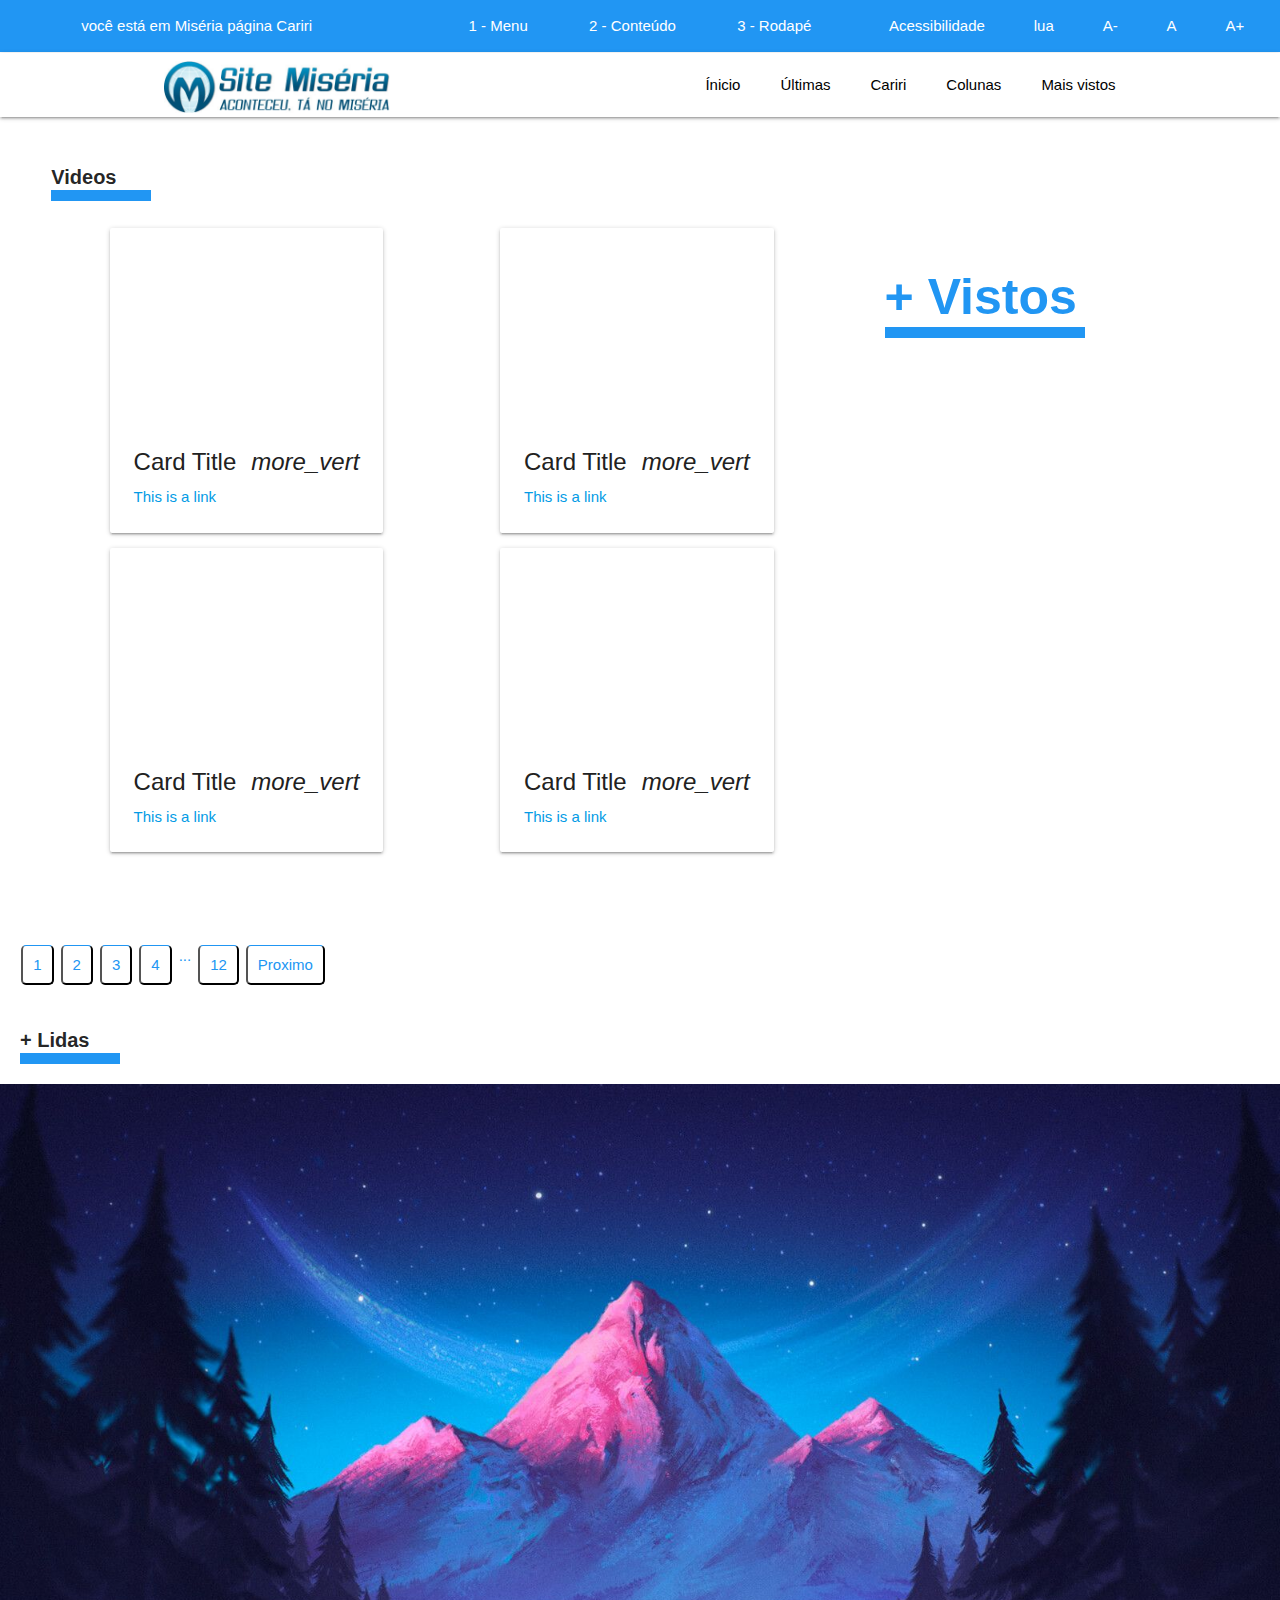
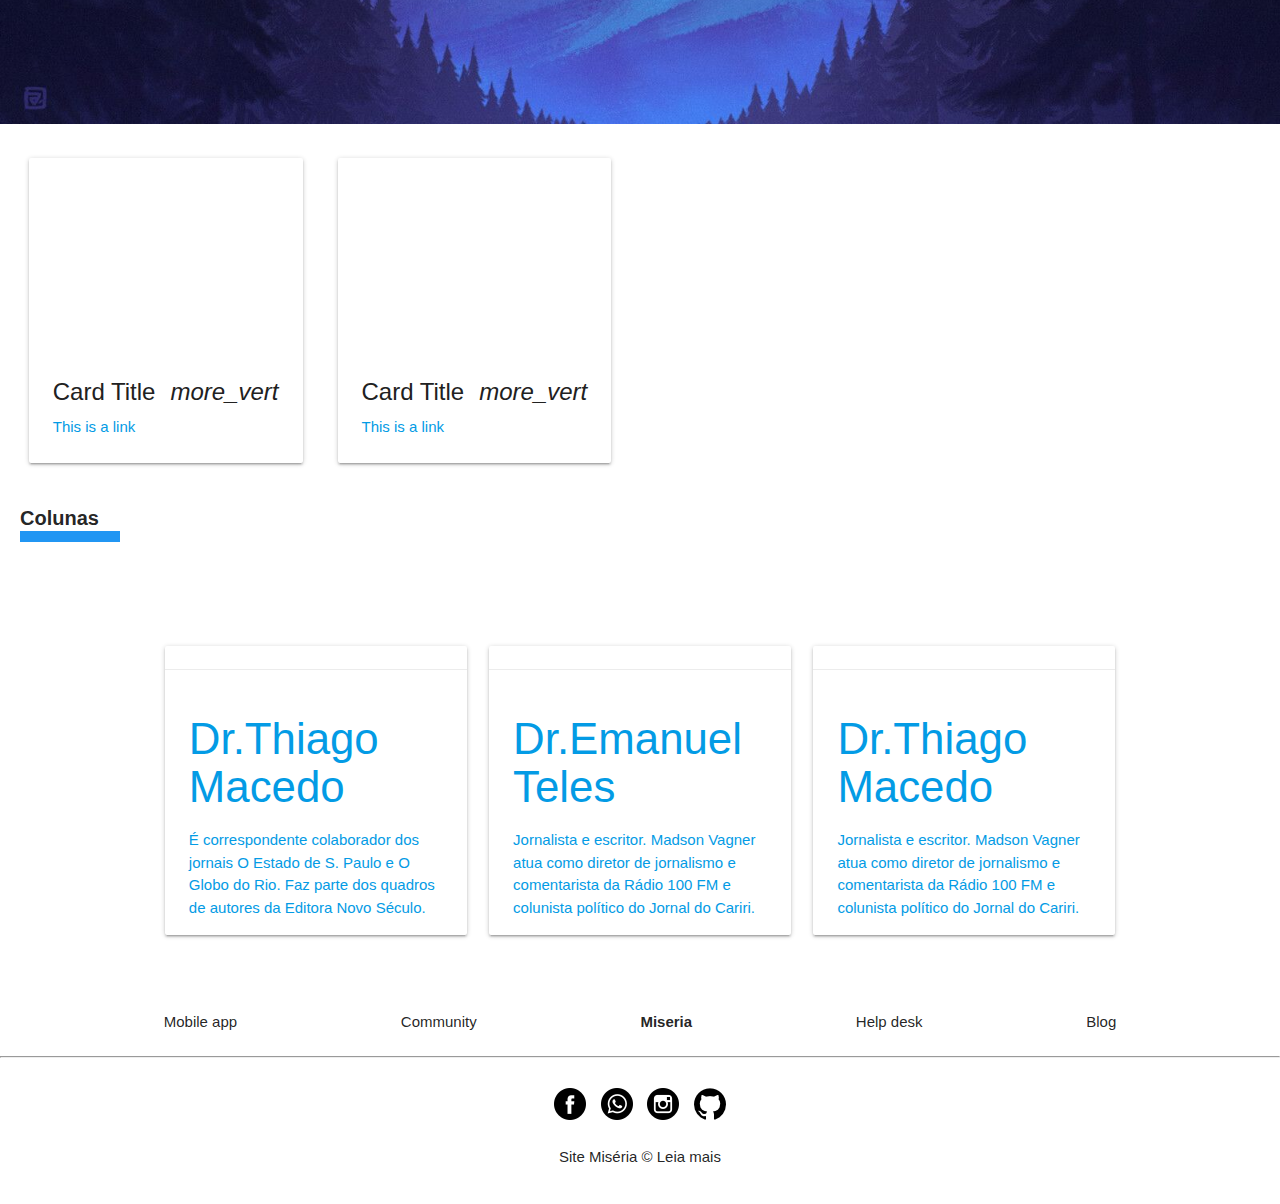
==== maisVistos.html @ 6ed1ce92 "paginas colunista e mais vistas finalizadas" ====
<!DOCTYPE html>
<html lang="pt-br">

<head>
  <meta charset="UTF-8">
  <meta http-equiv="X-UA-Compatible" content="IE=edge">
  <meta name="viewport" content="width=device-width, initial-scale=1.0">
  <!--importação de js e css do materialize-->
  <link rel="stylesheet" href="css/materialize.css">
  <script type="text/javascript" src="js/materialize.js"></script>
  <link rel="stylesheet" href="css/custom.css">
  <script type="text/javascript" src="js/java.js"></script>
  <title>Mais Vistos</title>
</head>

<body>
  <header>

    <div class="top-panel">
      <div class="row">
        <div class="col l4">
          <p>você está em Miséria página Cariri</p>
        </div>
        <div class="col l4">
          <div class="triops">
            <p>1 - Menu</p>
            <p>2 - Conteúdo</p>
            <p>3 - Rodapé</p>

          </div>


        </div>
        <div class="col l4">
          <div class="triops">
            <p>Acessibilidade</p>
            <p>lua</p>
            <p>A-</p>
            <p>A</p>
            <p>A+</p>

          </div>
        </div>

      </div>
    </div>
    <div class="header-conteiner">

      <nav>
        <div class="row">
          <div class="col l3 m4 s4">
            <a href="index.html"><img src="img/logo_sitemiseria.jpg" class="responsive-img" alt=""></a>
          </div>
          <div class="col l9 s3 " id='div-menu-coluna'>
              <ol class="nav-lista">
                <li><a href="index.html">Ínicio</a></li>
                <li><a href="">Últimas</a></li>
                <li><a href="">Cariri</a></li>
                <li><a href="#colunas">Colunas</a></li>
                <li><a href="maisVistos.html">Mais vistos</a></li>
                
              </ol>

          </div>
          <div class="col l1 m3 s3">
            <div class="menu">
              <input type="checkbox" id="check" onclick="menulateral()">
              <label class="lbl-menu" for="check">
                <img src="img/menu.png" alt="">
  
              </label>
            </div>
        </div>
        
        </div>



      </nav>
    </div>


  </header>
  <div class="conteudo">
    <div class="row">
      <div class="col s12 ">
        <div class="rotulo">
          <h3>Videos</h3>
          <div></div>
        </div>
        <div class="video-painel">
          <div class="row">
            <div class="col l8 s12">
              <div class="quatro">
                <div>
                  <div class="card">
                    <div class="card-image waves-effect waves-block waves-light">
                      <div class="video-container">
                        <iframe width="853" height="480" src="https://www.youtube.com/embed/PfwIpoVMvNs" title="YouTube video player" frameborder="0" allow="accelerometer; autoplay; clipboard-write; encrypted-media; gyroscope; picture-in-picture" allowfullscreen></iframe>
                        
                      </div>
                    </div>
                    <div class="card-content">
                      <span class="card-title activator grey-text text-darken-4">Card Title<i class="material-icons right">more_vert</i></span>
                      <p><a href="#">This is a link</a></p>
                    </div>
                    <div class="card-reveal">
                      <span class="card-title grey-text text-darken-4">Card Title<i class="material-icons right">close</i></span>
                      <p>Here is some more information about this product that is only revealed once clicked on.</p>
                    </div>
                  </div>
                  <div class="card">
                    <div class="card-image waves-effect waves-block waves-light">
                      <div class="video-container">
                        <iframe width="853" height="480" src="https://www.youtube.com/embed/PfwIpoVMvNs" title="YouTube video player" frameborder="0" allow="accelerometer; autoplay; clipboard-write; encrypted-media; gyroscope; picture-in-picture" allowfullscreen></iframe>
                        
                      </div>
                    </div>
                    <div class="card-content">
                      <span class="card-title activator grey-text text-darken-4">Card Title<i class="material-icons right">more_vert</i></span>
                      <p><a href="#">This is a link</a></p>
                    </div>
                    <div class="card-reveal">
                      <span class="card-title grey-text text-darken-4">Card Title<i class="material-icons right">close</i></span>
                      <p>Here is some more information about this product that is only revealed once clicked on.</p>
                    </div>
                  </div>
                            
                            
                </div>
                <div>
                  <div class="card">
                    <div class="card-image waves-effect waves-block waves-light">
                      <div class="video-container">
                        <iframe width="853" height="480" src="https://www.youtube.com/embed/PfwIpoVMvNs" title="YouTube video player" frameborder="0" allow="accelerometer; autoplay; clipboard-write; encrypted-media; gyroscope; picture-in-picture" allowfullscreen></iframe>
                        
                      </div>
                    </div>
                    <div class="card-content">
                      <span class="card-title activator grey-text text-darken-4">Card Title<i class="material-icons right">more_vert</i></span>
                      <p><a href="#">This is a link</a></p>
                    </div>
                    <div class="card-reveal">
                      <span class="card-title grey-text text-darken-4">Card Title<i class="material-icons right">close</i></span>
                      <p>Here is some more information about this product that is only revealed once clicked on.</p>
                    </div>
                  </div>
                  <div class="card">
                    <div class="card-image waves-effect waves-block waves-light">
                      <div class="video-container">
                        <iframe width="853" height="480" src="https://www.youtube.com/embed/PfwIpoVMvNs" title="YouTube video player" frameborder="0" allow="accelerometer; autoplay; clipboard-write; encrypted-media; gyroscope; picture-in-picture" allowfullscreen></iframe>
                        
                      </div>
                    </div>
                    <div class="card-content">
                      <span class="card-title activator grey-text text-darken-4">Card Title<i class="material-icons right">more_vert</i></span>
                      <p><a href="#">This is a link</a></p>
                    </div>
                    <div class="card-reveal">
                      <span class="card-title grey-text text-darken-4">Card Title<i class="material-icons right">close</i></span>
                      <p>Here is some more information about this product that is only revealed once clicked on.</p>
                    </div>
                  </div>
                                            
  
                </div>
              </div>
              

            </div>
            <div class="col l4 s12">
              <div class="dois">
                <div class="rotulo-maior">
                  <h3>+ Vistos</h3>
                  <div></div>
                </div>
                <div class="video-container">
                  <iframe width="853" height="480" src="https://www.youtube.com/embed/PfwIpoVMvNs" title="YouTube video player" frameborder="0" allow="accelerometer; autoplay; clipboard-write; encrypted-media; gyroscope; picture-in-picture" allowfullscreen></iframe>
                  
                </div>
                <div class="video-container">
                  <iframe width="853" height="480" src="https://www.youtube.com/embed/PfwIpoVMvNs" title="YouTube video player" frameborder="0" allow="accelerometer; autoplay; clipboard-write; encrypted-media; gyroscope; picture-in-picture" allowfullscreen></iframe>
                  
                </div>
               
                
              </div>
            </div>

          </div>
        </div>
      </div>

      </div>
    </div>
    <div class="row">
      <div class="col l3">
        <ul class="navegacao">
          <li><button>1</button></li>
          <li><button>2</button></li>
          <li><button>3</button></li>
          <li><button>4</button></li>
          <li>...</li>
          <li><button>12</button></li>
          <li><button>Proximo</button></li>

        </ul>

      </div>

    </div>
    <div class="rotulo">
      <h3>+ Lidas</h3>
      <div></div>
    </div>
    <div class="row ">
      <div wwclass="col l6 s12">
        <div class="video-img-baner">
          <div>
            <img class="responsive-img" src="img/baner.jpg" alt="">
          </div>

        </div>
        
      </div>
      </div>
      <div class="row ">
        <div class="col l6 s12">
          <div class="img-card-baner">
            <div class="card">
              <div class="card-image waves-effect waves-block waves-light">
                <div class="video-container">
                  <iframe width="853" height="480" src="https://www.youtube.com/embed/PfwIpoVMvNs" title="YouTube video player" frameborder="0" allow="accelerometer; autoplay; clipboard-write; encrypted-media; gyroscope; picture-in-picture" allowfullscreen></iframe>
                  
                </div>
              </div>
              <div class="card-content">
                <span class="card-title activator grey-text text-darken-4">Card Title<i class="material-icons right">more_vert</i></span>
                <p><a href="#">This is a link</a></p>
              </div>
              <div class="card-reveal">
                <span class="card-title grey-text text-darken-4">Card Title<i class="material-icons right">close</i></span>
                <p>Here is some more information about this product that is only revealed once clicked on.</p>
              </div>
            </div>
            <div class="card">
              <div class="card-image waves-effect waves-block waves-light">
                <div class="video-container">
                  <iframe width="853" height="480" src="https://www.youtube.com/embed/PfwIpoVMvNs" title="YouTube video player" frameborder="0" allow="accelerometer; autoplay; clipboard-write; encrypted-media; gyroscope; picture-in-picture" allowfullscreen></iframe>
                  
                </div>
              </div>
              <div class="card-content">
                <span class="card-title activator grey-text text-darken-4">Card Title<i class="material-icons right">more_vert</i></span>
                <p><a href="#">This is a link</a></p>
              </div>
              <div class="card-reveal">
                <span class="card-title grey-text text-darken-4">Card Title<i class="material-icons right">close</i></span>
                <p>Here is some more information about this product that is only revealed once clicked on.</p>
              </div>
            </div>

          </div>
        </div>
        </div>



      <div class="rotulo">
        <h3>Colunas</h3>
        <div></div>
      </div>
      <!--item-wrep-->
      <div id="colunas" class="carrosel">
        <div class='row'>
          <div class="col l4 m6">
            <div class="card sticky-action">
              <a href="Coluna.html">
                <img class="card-img"
                  src="https://www.miseria.com.br/wp-content/themes/miseria/assets/img/collumns/dr-thiago.jpg" alt="">

                <div class="card-action">
                  <h3>Dr.Thiago Macedo
                  </h3>
                  É correspondente colaborador dos jornais O Estado de S. Paulo e O Globo do Rio. Faz parte dos quadros de autores da Editora Novo Século.
              
                </div>

                <div class="card-reveal">...</div>

              </a>

            </div>
          </div>
          <div class="col l4 m6">
            <div class="card sticky-action">
              <a href="Coluna.html">
                <img class="card-img"
                  src="https://www.miseria.com.br/wp-content/themes/miseria/assets/img/collumns/madson.jpeg" alt="">

                <div class="card-action">
                  <h3>Dr.Emanuel Teles</h3>
                  Jornalista e escritor. Madson Vagner atua como diretor de jornalismo e comentarista da Rádio 100 FM e colunista político do Jornal do Cariri.
              
                </div>

                <div class="card-reveal">...</div>

              </a>

            </div>
          </div>
          <div class="col l4">
            <div class="ultimo-card">
         
                <div class="card sticky-action">
                  <a href="Coluna.html">
                    <img class="card-img"
                      src="https://www.miseria.com.br/wp-content/themes/miseria/assets/img/collumns/dr-thiago.jpg" alt="">
    
                    <div class="card-action">
                      <h3>Dr.Thiago Macedo</h3>Jornalista e escritor. Madson Vagner atua como diretor de jornalismo e comentarista da Rádio 100 FM e colunista político do Jornal do Cariri.
                    </div>
    
                    <div class="card-reveal">...</div>
    
                  </a>
    
                
              </div>
            </div>
            
          </div>

        </div>
      
     
    </div>
  </div>

  <footer>
    <div class="row">
      <div class="footer-conteiner">
        <div class="footer-barra">
          <p clas="footer-op">Mobile app
          </p>
          <p clas="footer-op">Community</p>

          <p class="footer-logo">
            Miseria
          </p>
          <p clas="footer-op">Help desk</p>
          <p clas="footer-op">Blog</p>


        </div>
        <hr>
        <div class="img-social">
          <a href=""> <img src="img/facebook.png" alt=""></a>
          <a href=""> <img src="img/whatsapp.png" alt=""></a>
          <a href=""> <img src="img/instagram.png" alt=""></a>
          <a href=""> <img src="img/github.png" alt=""></a>
        </div>
        <p>Site Miséria ©
          Leia mais</p>
      </div>

    </div>
  </footer>


</body>

</html>
---- css/custom.css ----
body{
    position: relative;
}
.header-contein{
    display:flex;
    height: 60px;
    background-color: #040214;
    box-shadow: rgb(99, 98, 98) 0px 0px 1px ;
    justify-content: space-around;
    color: black;
    align-items: center;
    overflow: hidden;
    font-family: -apple-system, BlinkMacSystemFont, 'Segoe UI', Roboto, Oxygen, Ubuntu, Cantarell, 'Open Sans', 'Helvetica Neue', sans-serif;
    
    
}


nav>div>div>a>img{
    margin-top: 8px;
}
nav>div{
    justify-content:space-around ;
}

.menu{
    display: flex;
    position: absolute;
    right: 3vw;
    top: vh;
    visibility: hidden;
    
}
.lbl-menu{
    background-color: #fff;
    height: 50px;
    
}
.lbl-menu>img{
    background-color: #fff;
    margin: 35% auto auto auto;
}
.top-panel{
    height:52px;
    background-color:#2196F3;
    align-items: center;
    color: #fff;
}
nav{
    background-color: white;
    box-shadow: gray 1px;
    display: flex;
    padding-left: 20px;
   
}
.triops{
    display:flex;
    justify-content:space-around;
}
.busca{
    background-color:#fff;
    border: #2196F3 solid 2px;
    margin-right: 20px;
    border-radius:6px;
}
.col>a{
    color:black;
}
#nav-mobile>li>a{
    color:black
}

.text-fild{
    
}
.conteudo{
    padding: 20px;
    
}
.rotulo{
    margin:20px 20px
}
.rotulo>h3{
    font-size:20px;
    font-weight: bold;
    margin-bottom: 2px;

}
.rotulo>div{
    width:100px;
    height: 11px;
    background-color: #2196F3;
    
}
.rotulo-maior{
    margin:20px 20px
}
.rotulo-maior>h3{
    font-size:50px;
    font-weight: bold;
    margin-bottom: 2px;
    color: #2196F3;

}
.rotulo-maior>div{
    width:200px;
    height: 11px;
    background-color: #2196F3;
    
}
.baner{
    padding:0px 20px
}
.baner>h3{
    padding: 20px;
    font-size:20px;
    font-weight: bold;

    
}
.baner>img{
    width: 100%;
    padding-left: 70px;
}
.anuncio{
    padding:100px 20px 20px 20px;
    text-align:center;
}
.anuncio>h3{
   font-size:20px;
   font-weight:bold;
}
.anuncio>img{
    margin-bottom: 20px;
 }
.col>p{
    padding:0px 0px 0px 70px;
}
.navegacao{
    display:flex;
    margin-right:10px;
    margin-left:10px;
}
.navegacao>li{
    margin-right:7px;
    color:#2196F3;
    
}
.nav-lista{
    display: flex;
    padding: 0px;
    margin: 0px;
    justify-content: flex-end;
    text-decoration: none;
    list-style: none;

}
.nav-lista>li>a{
        padding: 20px;
        text-align: center;
        color: black;
        
    }
    .nav-lista>li>a:hover{
        background-color: rgba(128, 128, 128, 0.356);
        
    }
.navegacao>li>button{
    color:#2196F3;
    background-color:#fff;
    border-radius: 5px;
    border-top:1px solid #2196F3;
    width:auto;
    height: auto;
    padding: 10px;
}
.txt-lis{
    margin:50px 80px 80px 80px;

}
.nav>div{
    background-color: #09477a;
   
}
.card-lista{
    margin-left: 10vw;
    
}
hr{
    color:black;
}
.redes{
    display: flex;
    
    justify-content: space-around;
}
.redes>li{
  
}
#div-menu-coluna>ul{
    align-items: flex-end;
    
}
.redes>li:hover{
   background-color: #09477a;
}
.footer-barra{
    display: flex;
    justify-content: space-evenly;
}
.footer-barra>div{
    display: flex;
    

    
}
.baner>div>p{
    font-size: 20px;
}
.video-painel{
    margin-left:  20px;
}
.img-social{
    display: flex;
    width: 200px;
    margin:  30px auto auto auto;
    justify-content: space-evenly;
    
}
.footer-logo{
    font-family: -apple-system, BlinkMacSystemFont, 'Segoe UI', Roboto, Oxygen, Ubuntu, Cantarell, 'Open Sans', 'Helvetica Neue', sans-serif;
    font-weight: bold;
    font-size: 24;
}
.footer-conteiner{
    text-align: center;
}
.footer-conteiner>p{
    margin-top: 20px;
}
.quatro{
    display: flex;
    justify-content: space-around;
    margin-right: 10px;
}
.dois{
    display: flex;
    flex-direction: column;
    justify-content: space-between;
    width: 100%;
   
}
.video-container{
    margin-top: 40px;
}


.linha{
    width: auto;
}
.footer-barra>div>p{
    text-align: center;
}
.col>.card{
    justify-content: center;
}
.card-img{
    width:100%;
}

.img-card-baner{
    display: flex;
    justify-content: space-around;
}
.dados_colunista{
    display: flex;
    margin-left: 80px;
    margin-bottom: 80px;
    justify-content: space-around;
}
.dados_colunista>img{
    border-radius: 100%;
    margin-right: 20px;
    
}
.txt-colunista>p{
   
    margin-right: 90px;
}
.colum-img{
    width: 200px;
}
.menu-bolha{
 display: none;
}

.linhas{
    margin-top: 4px;
    height: 5px;
    width: 30px;
    background-color: white;
}
.carrosel{
    padding: 6vw 12vw 2vw 12vw;
}
@media screen and (max-width:999px) {
    .ultimo-card{
        display: none;
    }
    .redes>li{
        margin-right: 20px;
    }
    .baner>img{
        width: 100%;
        padding: 10px;
    }
    
    .txt-lis{
        margin:50px 10px 80px 10px;
        font-size: 20px;

    }
    .txt-lis{
        font-size: 20px;

    }
    
   
    .col>p{
        padding:0px 0px 0px 0px;
    }
    .img-logo>img{
        width: 100%;
        margin: 10px;
    }
    .anuncio{
        padding:75px 20px 20px 20px;
        text-align:center;
        display: none;
    }
    .conteudo{
        padding: 2px;
        
    }
    .baner{
        padding:0px 2px
    }
    .ultimo-card{
        display: none;
    }
    .card-lista{
        justify-content: space-around;
        
    }
    .triops{
        display: none;
    }
    .menu{
    
        visibility: visible;
        
    }
    .menu>input{

        visibility: visible;
        
    }
    .nav-lista{
        position: absolute;
        display:block;
        width: 50vw;
        height: 300px;
        right: 0px;
        margin-top: 50px;
        text-align: center;
        background-color:#fff;
        transform: translateX(100%);
           
        
       
    }
    .nav-lista>li>a{
        margin-left: 20px;
        color: black;
        
    }
    .dados_colunista>img{
        border-radius: 0%;
        margin: 30px auto; 
        width: 200px;
        height: 200px;
        
    }
    .dados_colunista{
        margin: auto 10px auto 10px;
        margin-bottom: 2px;
    }
    .txt-colunista>h4{
        font-size: 25px;
    }
    .txt-colunista>p{
       
        margin-right: 10px;
        
    }
    .quatro{
        display: block;
        justify-content: space-around;
        margin: auto;
    }
    .dois{
        display: block;
        flex-direction: column;
        justify-content: space-between;
        width: 100%;
       
    }
    .img-card-baner{
        display: block;
        justify-content: space-around;
    }
  
    
}
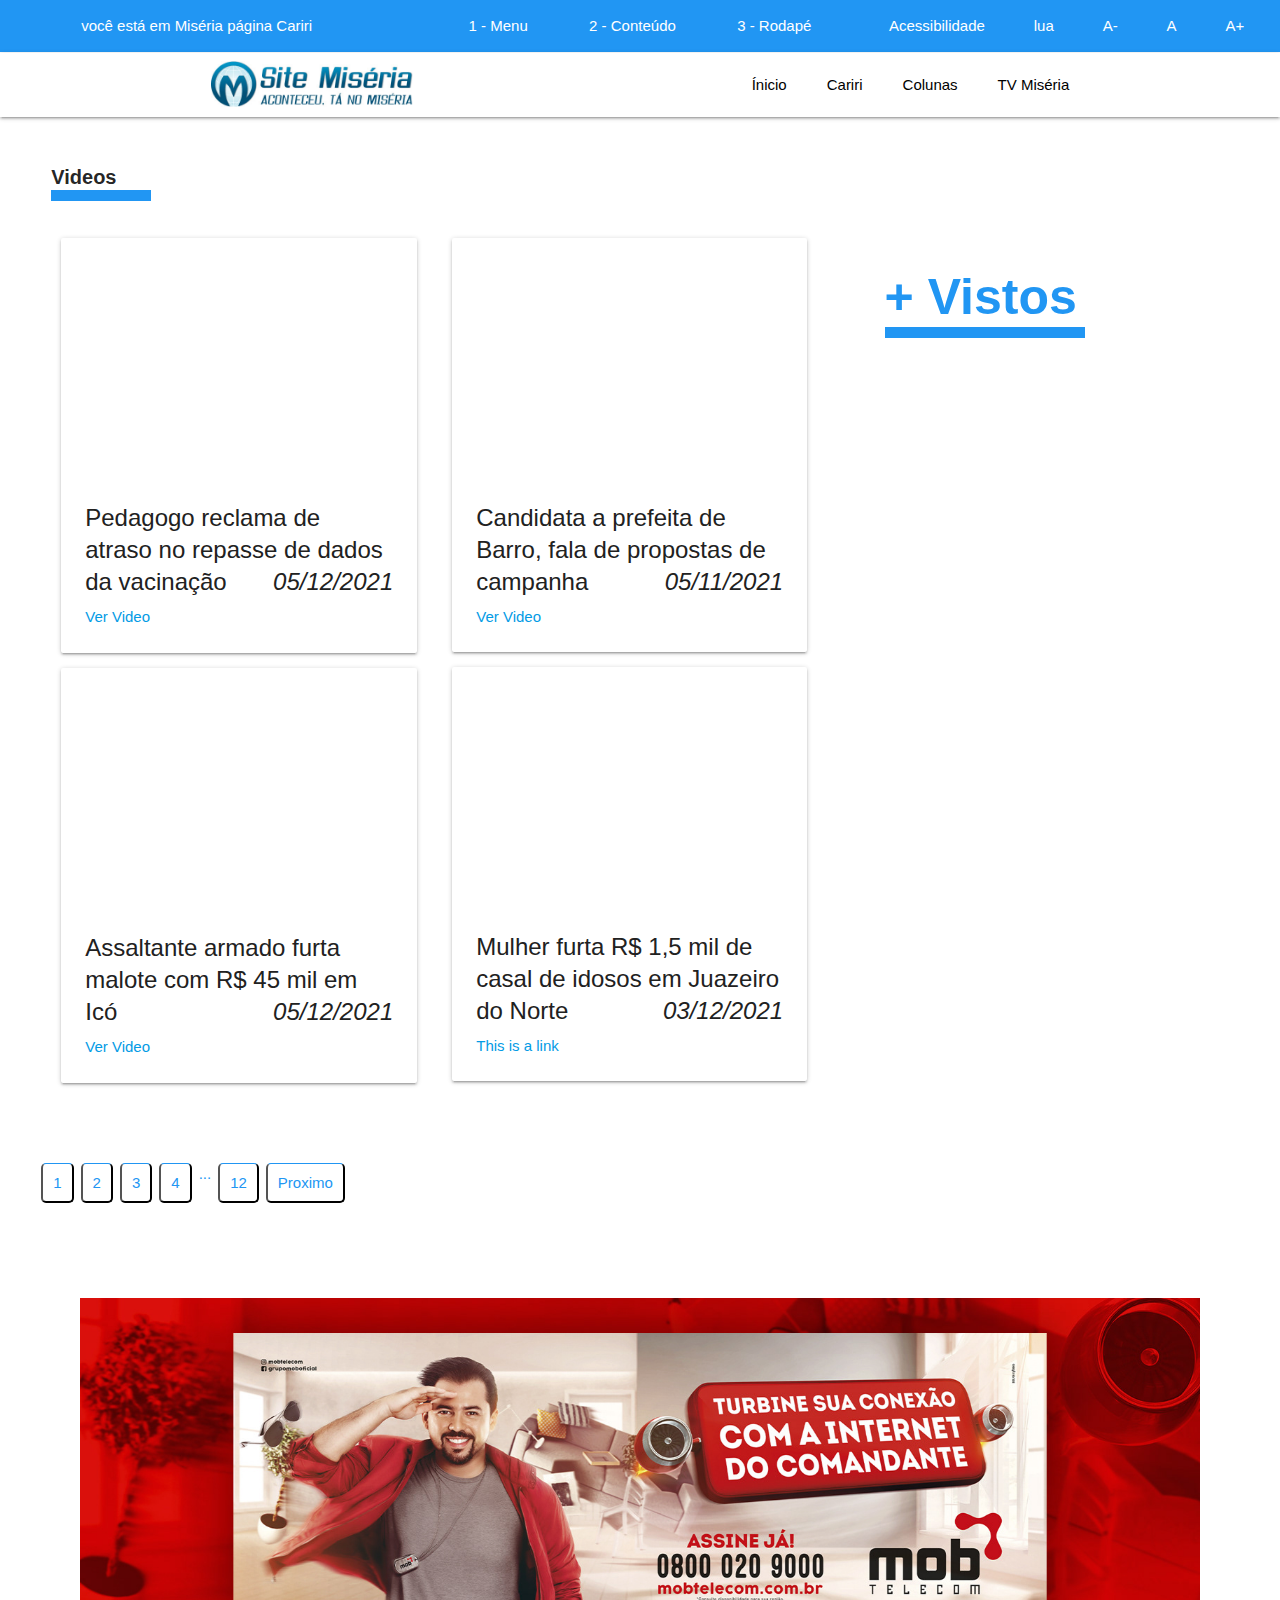
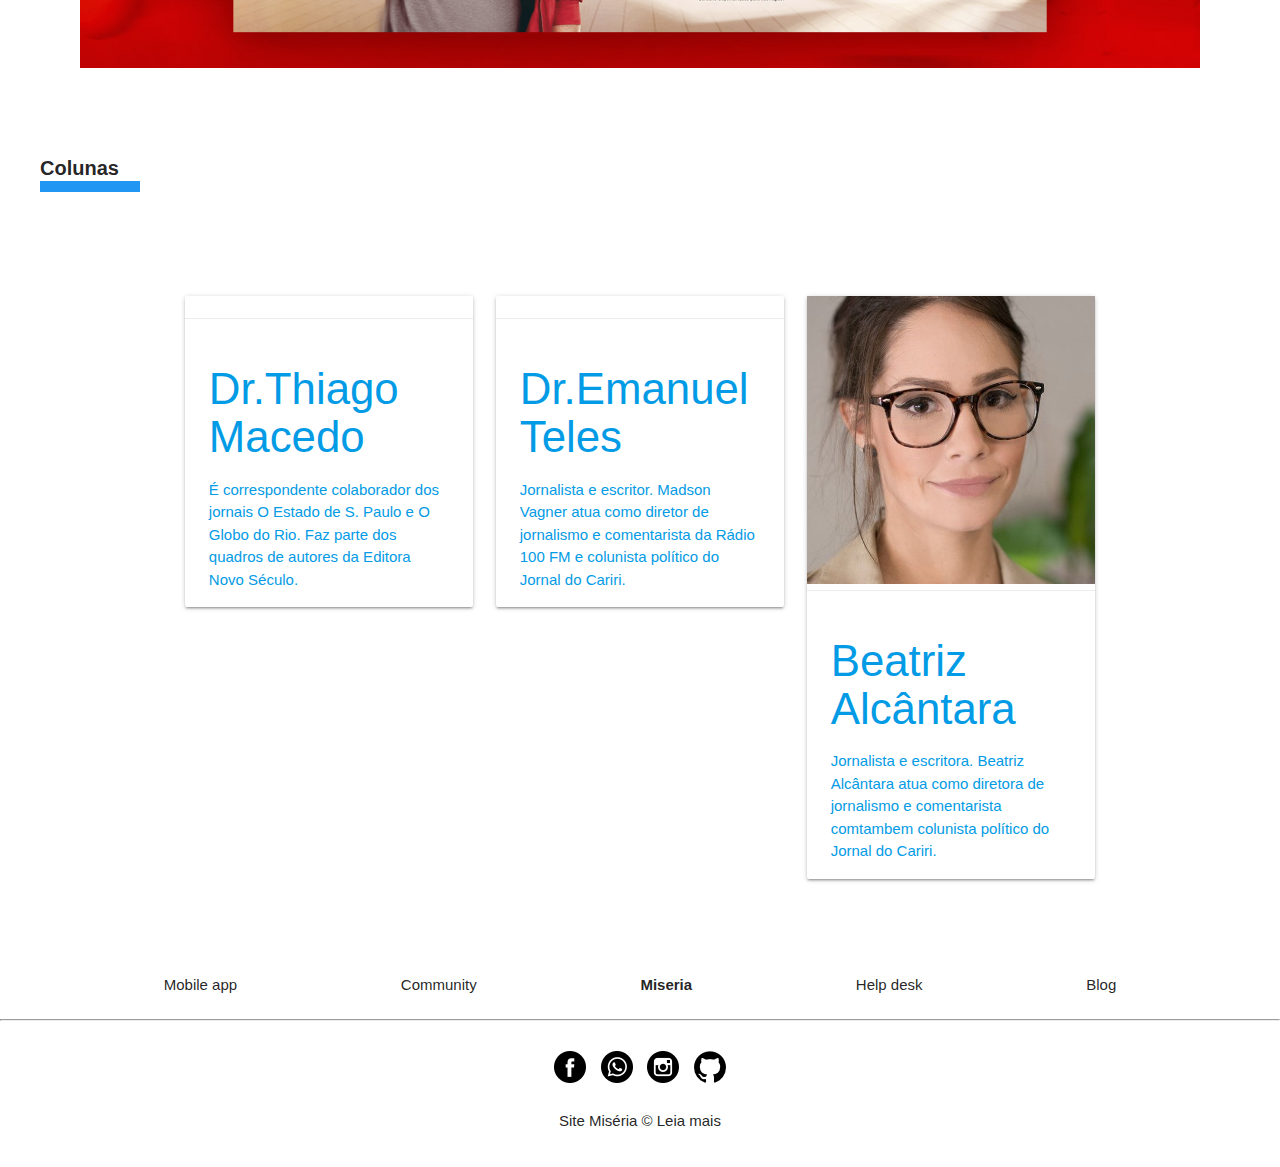
==== commit 15e4da9a: "colunistas" ====
--- a/maisVistos.html
+++ b/maisVistos.html
@@ -8,8 +8,9 @@
   <!--importação de js e css do materialize-->
   <link rel="stylesheet" href="css/materialize.css">
   <script type="text/javascript" src="js/materialize.js"></script>
-  <link rel="stylesheet" href="css/custom.css">
+  <link rel="stylesheet" href="css/videos.css">
   <script type="text/javascript" src="js/java.js"></script>
+  <link rel="icon" href="img/photo_large-removebg-preview.png">
   <title>Mais Vistos</title>
 </head>
 
@@ -48,16 +49,15 @@
 
       <nav>
         <div class="row">
-          <div class="col l3 m4 s4">
-            <a href="index.html"><img src="img/logo_sitemiseria.jpg" class="responsive-img" alt=""></a>
+          <div class="col l3 m4 s5">
+            <a href="Index.html"><img src="img/logo_sitemiseria.jpg" class="responsive-img" alt=""></a>
           </div>
           <div class="col l9 s3 " id='div-menu-coluna'>
               <ol class="nav-lista">
-                <li><a href="index.html">Ínicio</a></li>
-                <li><a href="">Últimas</a></li>
+                <li><a href="Index.html">Ínicio</a></li>
                 <li><a href="">Cariri</a></li>
                 <li><a href="#colunas">Colunas</a></li>
-                <li><a href="maisVistos.html">Mais vistos</a></li>
+                <li><a href="maisVistos.html">TV Miséria</a></li>
                 
               </ol>
 
@@ -96,32 +96,35 @@
                   <div class="card">
                     <div class="card-image waves-effect waves-block waves-light">
                       <div class="video-container">
-                        <iframe width="853" height="480" src="https://www.youtube.com/embed/PfwIpoVMvNs" title="YouTube video player" frameborder="0" allow="accelerometer; autoplay; clipboard-write; encrypted-media; gyroscope; picture-in-picture" allowfullscreen></iframe>
+                        <iframe width="767" height="431" src="https://www.youtube.com/embed/zlQ8fd8M1fY" title="YouTube video player" frameborder="0" allow="accelerometer; autoplay; clipboard-write; encrypted-media; gyroscope; picture-in-picture" allowfullscreen></iframe>
                         
                       </div>
                     </div>
                     <div class="card-content">
-                      <span class="card-title activator grey-text text-darken-4">Card Title<i class="material-icons right">more_vert</i></span>
-                      <p><a href="#">This is a link</a></p>
+                      <span class="card-title activator grey-text text-darken-4">
+                        Pedagogo reclama de atraso no repasse de dados da vacinação<i class="material-icons right">05/12/2021</i></span>
+                      <p><a href="https://www.youtube.com/embed/PfwIpoVMvNs" target="_blank">Ver Video </a></p>
                     </div>
                     <div class="card-reveal">
-                      <span class="card-title grey-text text-darken-4">Card Title<i class="material-icons right">close</i></span>
+                      <span class="card-title grey-text text-darken-4">Pedagogo reclama<i class="material-icons right">X</i></span>
                       <p>Here is some more information about this product that is only revealed once clicked on.</p>
                     </div>
                   </div>
                   <div class="card">
                     <div class="card-image waves-effect waves-block waves-light">
                       <div class="video-container">
-                        <iframe width="853" height="480" src="https://www.youtube.com/embed/PfwIpoVMvNs" title="YouTube video player" frameborder="0" allow="accelerometer; autoplay; clipboard-write; encrypted-media; gyroscope; picture-in-picture" allowfullscreen></iframe>
+                        <iframe width="767" height="431" src="https://www.youtube.com/embed/3VfO0zgXKmg" title="YouTube video player" frameborder="0" allow="accelerometer; autoplay; clipboard-write; encrypted-media; gyroscope; picture-in-picture" allowfullscreen></iframe>
                         
                       </div>
                     </div>
                     <div class="card-content">
-                      <span class="card-title activator grey-text text-darken-4">Card Title<i class="material-icons right">more_vert</i></span>
-                      <p><a href="#">This is a link</a></p>
+                      <span class="card-title activator grey-text text-darken-4">
+                        Assaltante armado furta malote com R$ 45 mil em Icó<i class="material-icons right">05/12/2021</i></span>
+                      <p><a href="https://www.youtube.com/embed/3VfO0zgXKmg" target="_blank">Ver Video</a></p>
                     </div>
                     <div class="card-reveal">
-                      <span class="card-title grey-text text-darken-4">Card Title<i class="material-icons right">close</i></span>
+                      <span class="card-title grey-text text-darken-4">
+                        Assaltante armado furta malote com R$ 45 mil em Icó<i class="material-icons right">close</i></span>
                       <p>Here is some more information about this product that is only revealed once clicked on.</p>
                     </div>
                   </div>
@@ -132,13 +135,14 @@
                   <div class="card">
                     <div class="card-image waves-effect waves-block waves-light">
                       <div class="video-container">
-                        <iframe width="853" height="480" src="https://www.youtube.com/embed/PfwIpoVMvNs" title="YouTube video player" frameborder="0" allow="accelerometer; autoplay; clipboard-write; encrypted-media; gyroscope; picture-in-picture" allowfullscreen></iframe>
+                        <iframe width="767" height="431" src="https://www.youtube.com/embed/xJns7zv9h_s" title="YouTube video player" frameborder="0" allow="accelerometer; autoplay; clipboard-write; encrypted-media; gyroscope; picture-in-picture" allowfullscreen></iframe>
                         
                       </div>
                     </div>
                     <div class="card-content">
-                      <span class="card-title activator grey-text text-darken-4">Card Title<i class="material-icons right">more_vert</i></span>
-                      <p><a href="#">This is a link</a></p>
+                      <span class="card-title activator grey-text text-darken-4">
+                        Candidata a prefeita de Barro,  fala de propostas de campanha<i class="material-icons right">05/11/2021</i></span>
+                      <p><a href="https://www.youtube.com/embed/xJns7zv9h_s" target="_blank">Ver Video</a></p>
                     </div>
                     <div class="card-reveal">
                       <span class="card-title grey-text text-darken-4">Card Title<i class="material-icons right">close</i></span>
@@ -148,16 +152,18 @@
                   <div class="card">
                     <div class="card-image waves-effect waves-block waves-light">
                       <div class="video-container">
-                        <iframe width="853" height="480" src="https://www.youtube.com/embed/PfwIpoVMvNs" title="YouTube video player" frameborder="0" allow="accelerometer; autoplay; clipboard-write; encrypted-media; gyroscope; picture-in-picture" allowfullscreen></iframe>
+                        <iframe width="767" height="431" src="https://www.youtube.com/embed/sykzrAgXMyo" title="YouTube video player" frameborder="0" allow="accelerometer; autoplay; clipboard-write; encrypted-media; gyroscope; picture-in-picture" allowfullscreen></iframe>
                         
                       </div>
                     </div>
                     <div class="card-content">
-                      <span class="card-title activator grey-text text-darken-4">Card Title<i class="material-icons right">more_vert</i></span>
-                      <p><a href="#">This is a link</a></p>
+                      <span class="card-title activator grey-text text-darken-4">
+                        Mulher furta R$ 1,5 mil de casal de idosos em Juazeiro do Norte<i class="material-icons right">03/12/2021</i></span>
+                      <p><a href="https://www.youtube.com/embed/sykzrAgXMyo" target="_blank">This is a link</a></p>
                     </div>
                     <div class="card-reveal">
-                      <span class="card-title grey-text text-darken-4">Card Title<i class="material-icons right">close</i></span>
+                      <span class="card-title grey-text text-darken-4">
+                        Mulher furta R$ 1,5 mil de casal de idosos em Juazeiro do Norte Veja o momento da fuga<i class="material-icons right">close</i></span>
                       <p>Here is some more information about this product that is only revealed once clicked on.</p>
                     </div>
                   </div>
@@ -175,11 +181,11 @@
                   <div></div>
                 </div>
                 <div class="video-container">
-                  <iframe width="853" height="480" src="https://www.youtube.com/embed/PfwIpoVMvNs" title="YouTube video player" frameborder="0" allow="accelerometer; autoplay; clipboard-write; encrypted-media; gyroscope; picture-in-picture" allowfullscreen></iframe>
+                  <iframe width="767" height="431" src="https://www.youtube.com/embed/W8w78bJHwHM" title="YouTube video player" frameborder="0" allow="accelerometer; autoplay; clipboard-write; encrypted-media; gyroscope; picture-in-picture" allowfullscreen></iframe>
                   
                 </div>
                 <div class="video-container">
-                  <iframe width="853" height="480" src="https://www.youtube.com/embed/PfwIpoVMvNs" title="YouTube video player" frameborder="0" allow="accelerometer; autoplay; clipboard-write; encrypted-media; gyroscope; picture-in-picture" allowfullscreen></iframe>
+                  <iframe width="767" height="431" src="https://www.youtube.com/embed/mnyoU8EU5Kg" title="YouTube video player" frameborder="0" allow="accelerometer; autoplay; clipboard-write; encrypted-media; gyroscope; picture-in-picture" allowfullscreen></iframe>
                   
                 </div>
                
@@ -192,153 +198,114 @@
       </div>
 
       </div>
-    </div>
-    <div class="row">
-      <div class="col l3">
-        <ul class="navegacao">
-          <li><button>1</button></li>
-          <li><button>2</button></li>
-          <li><button>3</button></li>
-          <li><button>4</button></li>
-          <li>...</li>
-          <li><button>12</button></li>
-          <li><button>Proximo</button></li>
-
-        </ul>
-
-      </div>
-
-    </div>
-    <div class="rotulo">
-      <h3>+ Lidas</h3>
-      <div></div>
-    </div>
-    <div class="row ">
-      <div wwclass="col l6 s12">
-        <div class="video-img-baner">
-          <div>
-            <img class="responsive-img" src="img/baner.jpg" alt="">
-          </div>
-
-        </div>
+      <div class="row">
+        <div class="col l3">
+          <ul class="navegacao">
+            <li><button>1</button></li>
+            <li><button>2</button></li>
+            <li><button>3</button></li>
+            <li><button>4</button></li>
+            <li>...</li>
+            <li><button>12</button></li>
+            <li><button>Proximo</button></li>
+  
+          </ul>
+  
+        </div>
+  
+      </div>
+      
+      <div class="row ">
+        <div wwclass="col l6 s12">
+          <div class="video-img-baner">
+            <div>
+              <img class="responsive-img" src="img/propaganda.jpg" alt="">
+            </div>
+  
+          </div>
+          
+        </div>
+        </div>
+          
+          
+  
+  
+  
+        <div class="rotulo">
+          <h3>Colunas</h3>
+          <div></div>
+        </div>
+        <!--item-wrep-->
+        <div id="colunas" class="carrosel">
+          <div class='row'>
+            <div class="col l4 m6">
+              <div class="card sticky-action">
+                <a href="Colunadr.html">
+                  <img class="card-img"
+                    src="https://www.miseria.com.br/wp-content/themes/miseria/assets/img/collumns/dr-thiago.jpg" alt="">
+  
+                  <div class="card-action">
+                    <h3>Dr.Thiago Macedo
+                    </h3>
+                    É correspondente colaborador dos jornais O Estado de S. Paulo e O Globo do Rio. Faz parte dos quadros de autores da Editora Novo Século.
+                
+                  </div>
+  
+                  <div class="card-reveal">...</div>
+  
+                </a>
+  
+              </div>
+            </div>
+            <div class="col l4 m6">
+              <div class="card sticky-action">
+                <a href="Coluna.html">
+                  <img class="card-img"
+                    src="https://www.miseria.com.br/wp-content/themes/miseria/assets/img/collumns/madson.jpeg" alt="">
+  
+                  <div class="card-action">
+                    <h3>Dr.Emanuel Teles</h3>
+                    Jornalista e escritor. Madson Vagner atua como diretor de jornalismo e comentarista da Rádio 100 FM e colunista político do Jornal do Cariri.
+                
+                  </div>
+  
+                  <div class="card-reveal">...</div>
+  
+                </a>
+  
+              </div>
+            </div>
+            <div class="col l4">
+              <div class="ultimo-card">
+           
+                  <div class="card sticky-action">
+                    <a href="Colunab.html">
+                      <img class="card-img"
+                        src="img/jornalista.jpg" alt="">
+      
+                      <div class="card-action">
+                        <h3>Beatriz Alcântara</h3>Jornalista e escritora. Beatriz Alcântara atua como diretora de jornalismo e comentarista comtambem colunista político do Jornal do Cariri.
+                      </div>
+      
+                      <div class="card-reveal">...</div>
+      
+                    </a>
+      
+                  
+                </div>
+              </div>
+              
+            </div>
+  
+          </div>
         
-      </div>
-      </div>
-      <div class="row ">
-        <div class="col l6 s12">
-          <div class="img-card-baner">
-            <div class="card">
-              <div class="card-image waves-effect waves-block waves-light">
-                <div class="video-container">
-                  <iframe width="853" height="480" src="https://www.youtube.com/embed/PfwIpoVMvNs" title="YouTube video player" frameborder="0" allow="accelerometer; autoplay; clipboard-write; encrypted-media; gyroscope; picture-in-picture" allowfullscreen></iframe>
-                  
-                </div>
-              </div>
-              <div class="card-content">
-                <span class="card-title activator grey-text text-darken-4">Card Title<i class="material-icons right">more_vert</i></span>
-                <p><a href="#">This is a link</a></p>
-              </div>
-              <div class="card-reveal">
-                <span class="card-title grey-text text-darken-4">Card Title<i class="material-icons right">close</i></span>
-                <p>Here is some more information about this product that is only revealed once clicked on.</p>
-              </div>
-            </div>
-            <div class="card">
-              <div class="card-image waves-effect waves-block waves-light">
-                <div class="video-container">
-                  <iframe width="853" height="480" src="https://www.youtube.com/embed/PfwIpoVMvNs" title="YouTube video player" frameborder="0" allow="accelerometer; autoplay; clipboard-write; encrypted-media; gyroscope; picture-in-picture" allowfullscreen></iframe>
-                  
-                </div>
-              </div>
-              <div class="card-content">
-                <span class="card-title activator grey-text text-darken-4">Card Title<i class="material-icons right">more_vert</i></span>
-                <p><a href="#">This is a link</a></p>
-              </div>
-              <div class="card-reveal">
-                <span class="card-title grey-text text-darken-4">Card Title<i class="material-icons right">close</i></span>
-                <p>Here is some more information about this product that is only revealed once clicked on.</p>
-              </div>
-            </div>
-
-          </div>
-        </div>
-        </div>
-
-
-
-      <div class="rotulo">
-        <h3>Colunas</h3>
-        <div></div>
-      </div>
-      <!--item-wrep-->
-      <div id="colunas" class="carrosel">
-        <div class='row'>
-          <div class="col l4 m6">
-            <div class="card sticky-action">
-              <a href="Coluna.html">
-                <img class="card-img"
-                  src="https://www.miseria.com.br/wp-content/themes/miseria/assets/img/collumns/dr-thiago.jpg" alt="">
-
-                <div class="card-action">
-                  <h3>Dr.Thiago Macedo
-                  </h3>
-                  É correspondente colaborador dos jornais O Estado de S. Paulo e O Globo do Rio. Faz parte dos quadros de autores da Editora Novo Século.
-              
-                </div>
-
-                <div class="card-reveal">...</div>
-
-              </a>
-
-            </div>
-          </div>
-          <div class="col l4 m6">
-            <div class="card sticky-action">
-              <a href="Coluna.html">
-                <img class="card-img"
-                  src="https://www.miseria.com.br/wp-content/themes/miseria/assets/img/collumns/madson.jpeg" alt="">
-
-                <div class="card-action">
-                  <h3>Dr.Emanuel Teles</h3>
-                  Jornalista e escritor. Madson Vagner atua como diretor de jornalismo e comentarista da Rádio 100 FM e colunista político do Jornal do Cariri.
-              
-                </div>
-
-                <div class="card-reveal">...</div>
-
-              </a>
-
-            </div>
-          </div>
-          <div class="col l4">
-            <div class="ultimo-card">
-         
-                <div class="card sticky-action">
-                  <a href="Coluna.html">
-                    <img class="card-img"
-                      src="https://www.miseria.com.br/wp-content/themes/miseria/assets/img/collumns/dr-thiago.jpg" alt="">
+       
+      </div>
+    </div>
+    </div>
     
-                    <div class="card-action">
-                      <h3>Dr.Thiago Macedo</h3>Jornalista e escritor. Madson Vagner atua como diretor de jornalismo e comentarista da Rádio 100 FM e colunista político do Jornal do Cariri.
-                    </div>
-    
-                    <div class="card-reveal">...</div>
-    
-                  </a>
-    
-                
-              </div>
-            </div>
-            
-          </div>
-
-        </div>
-      
-     
-    </div>
-  </div>
-
-  <footer>
+
+  <footer class="footer">
     <div class="row">
       <div class="footer-conteiner">
         <div class="footer-barra">
--- a/css/videos.css
+++ b/css/videos.css
@@ -0,0 +1,468 @@
+body{
+    position: relative;
+}
+.header-contein{
+    display:flex;
+    height: 60px;
+    background-color: #040214;
+    box-shadow: rgb(99, 98, 98) 0px 0px 1px ;
+    justify-content: space-around;
+    color: black;
+    align-items: center;
+    overflow: hidden;
+    font-family: -apple-system, BlinkMacSystemFont, 'Segoe UI', Roboto, Oxygen, Ubuntu, Cantarell, 'Open Sans', 'Helvetica Neue', sans-serif;
+    
+    
+}
+
+
+nav>div>div>a>img{
+    margin-top: 8px;
+}
+nav>div{
+    justify-content:space-around ;
+}
+
+.menu{
+    display: flex;
+    position: absolute;
+    right: 3vw;
+    top: vh;
+    visibility: hidden;
+    
+}
+.lbl-menu{
+    background-color: #fff;
+    height: 50px;
+    
+}
+.lbl-menu>img{
+    background-color: #fff;
+    margin: 35% auto auto auto;
+}
+.top-panel{
+    height:52px;
+    background-color:#2196F3;
+    align-items: center;
+    color: #fff;
+}
+nav{
+    background-color: white;
+    box-shadow: gray 1px;
+    display: flex;
+    padding-left: 20px;
+   
+}
+.triops{
+    display:flex;
+    justify-content:space-around;
+}
+.busca{
+    background-color:#fff;
+    border: #2196F3 solid 2px;
+    margin-right: 20px;
+    border-radius:6px;
+}
+.col>a{
+    color:black;
+}
+#nav-mobile>li>a{
+    color:black
+}
+
+.text-fild{
+    
+}
+.conteudo{
+    padding: 20px;
+    
+}
+.rotulo{
+    margin:20px 20px
+}
+.rotulo>h3{
+    font-size:20px;
+    font-weight: bold;
+    margin-bottom: 2px;
+
+}
+.rotulo>div{
+    width:100px;
+    height: 11px;
+    background-color: #2196F3;
+    
+}
+.rotulo-maior{
+    margin:20px 20px
+}
+.rotulo-maior>h3{
+    font-size:50px;
+    font-weight: bold;
+    margin-bottom: 2px;
+    color: #2196F3;
+
+}
+.rotulo-maior>div{
+    width:200px;
+    height: 11px;
+    background-color: #2196F3;
+    
+}
+.baner{
+    padding:0px 20px
+}
+.baner>h3{
+    padding: 20px;
+    font-size:20px;
+    font-weight: bold;
+
+    
+}
+.baner>img{
+    width: 100%;
+    padding-left: 70px;
+}
+.anuncio{
+    padding:0px 20px 0px 20px;
+    text-align:center;
+}
+.anuncio>h3{
+   font-size:20px;
+   font-weight:bold;
+   margin-top: 0px;
+}
+.anuncio>img{
+    margin-bottom: 20px;
+ }
+.col>p{
+    padding:0px 0px 0px 70px;
+}
+.navegacao{
+    display:flex;
+    margin-right:10px;
+    margin-left:10px;
+}
+.navegacao>li{
+    margin-right:7px;
+    color:#2196F3;
+    
+}
+.nav-lista{
+    display: flex;
+    padding: 0px;
+    margin: 0px;
+    justify-content: flex-end;
+    text-decoration: none;
+    list-style: none;
+
+}
+.nav-lista>li>a{
+        padding: 20px;
+        text-align: center;
+        color: black;
+        
+    }
+    .nav-lista>li>a:hover{
+        background-color: rgba(128, 128, 128, 0.356);
+        
+    }
+.navegacao>li>button{
+    color:#2196F3;
+    background-color:#fff;
+    border-radius: 5px;
+    border-top:1px solid #2196F3;
+    width:auto;
+    height: auto;
+    padding: 10px;
+}
+.txt-lis{
+    margin:50px 80px 80px 80px;
+
+}
+.nav>div{
+    background-color: #09477a;
+   
+}
+.card-lista{
+    margin-left: 10vw;
+    
+}
+hr{
+    color:black;
+}
+.redes{
+    display: flex;
+    
+    justify-content: space-around;
+}
+.redes>li{
+  
+}
+#div-menu-coluna>ul{
+    align-items: flex-end;
+    
+}
+.redes>li:hover{
+   background-color: #09477a;
+}
+.footer-barra{
+    display: flex;
+    justify-content: space-evenly;
+}
+.footer-barra>div{
+    display: flex;
+    
+
+    
+}
+.baner>div>p{
+    font-size: 20px;
+}
+.video-painel{
+    margin-left:  20px;
+}
+.img-social{
+    display: flex;
+    width: 200px;
+    margin:  30px auto auto auto;
+    justify-content: space-evenly;
+    
+}
+.footer-logo{
+    font-family: -apple-system, BlinkMacSystemFont, 'Segoe UI', Roboto, Oxygen, Ubuntu, Cantarell, 'Open Sans', 'Helvetica Neue', sans-serif;
+    font-weight: bold;
+    font-size: 24;
+}
+.footer-conteiner{
+    text-align: center;
+}
+.footer-conteiner>p{
+    margin-top: 20px;
+}
+.quatro{
+    display: flex;
+    justify-content: space-around;
+    margin-right: 10px;
+}
+.quatro>div{
+    justify-content: space-around;
+    margin-right: 15px;
+    padding: 10px;
+}
+.botão-leia-mais{
+    padding: 10px;
+    border-radius: 5px;
+    border:#2196F3 solid 2px;
+    color: #2196F3;
+    width: 120px;
+    margin-top: 20px;
+}
+.dois{
+    display: flex;
+    flex-direction: column;
+    justify-content: space-between;
+    width: 100%;
+   
+}
+.video-container{
+    margin-top: 40px;
+}
+
+
+.linha{
+    width: auto;
+}
+.footer-barra>div>p{
+    text-align: center;
+}
+.col>.card{
+    justify-content: center;
+}
+.card-img{
+    width:100%;
+}
+
+.img-card-baner{
+    display: flex;
+    justify-content: space-around;
+}
+.video-baner-contein{
+    width: 100%;
+    margin-right: 20px;
+    
+}
+.dados_colunista{
+    display: flex;
+    margin-left: 80px;
+    margin-bottom: 80px;
+    justify-content: space-around;
+}
+.dados_colunista>img{
+    border-radius: 100%;
+    margin-right: 20px;
+    
+}
+.txt-colunista>p{
+   
+    margin-right: 90px;
+}
+.colum-img{
+    width: 200px;
+}
+.menu-bolha{
+ display: none;
+}
+
+.linhas{
+    margin-top: 4px;
+    height: 5px;
+    width: 30px;
+    background-color: white;
+}
+.carrosel{
+    padding: 6vw 12vw 2vw 12vw;
+}
+.baner-videos{
+    position: relative;
+    background-color: rgba(226, 214, 214, 0.521);
+    padding: 2px;
+    margin: 20px auto 20px auto;
+}
+.video-img-baner>div{
+    display: flex;
+    justify-content: space-between;
+    padding: 60px;
+}
+
+.video-img-baner>div>img{
+    width: 100%;
+    }
+
+@media screen and (max-width:999px) {
+    .ultimo-card{
+        display: none;
+    }
+    .redes>li{
+        margin-right: 20px;
+    }
+    .baner>img{
+        width: 100%;
+        padding: 10px;
+    }
+    .video-painel{
+        margin: auto 20px auto;
+    }
+    
+    .txt-lis{
+        margin:50px 10px 80px 10px;
+        font-size: 20px;
+
+    }
+    .txt-lis{
+        font-size: 20px;
+
+    }
+    .video-img-baner>div{
+        padding: 0px;
+        }
+    
+   
+    .col>p{
+        padding:0px 0px 0px 0px;
+    }
+    .img-logo>img{
+        width: 100%;
+        margin: 10px;
+    }
+    .anuncio{
+        padding:75px 20px 20px 20px;
+        text-align:center;
+        display: none;
+    }
+    .conteudo{
+        padding: 2px;
+        
+    }
+    .baner{
+        padding:0px 2px
+    }
+    .ultimo-card{
+        display: none;
+    }
+    .card-lista{
+        justify-content: space-around;
+        
+    }
+    .triops{
+        display: none;
+    }
+    .menu{
+    
+        visibility: visible;
+        
+    }
+    .menu>input{
+
+        visibility: visible;
+        
+    }
+    .nav-lista{
+        position: absolute;
+        display:none;
+        width: 100vw;
+        height: 300px;
+        right: 0px;
+        margin-top: 50px;
+        text-align: center;
+        background-color:#fff;
+        transform: translateX(100%);
+           
+        
+       
+    }
+    .nav-lista>li>a{
+        margin-left: 20px;
+        color: black;
+        
+    }
+    .dados_colunista>img{
+        border-radius: 0%;
+        margin: 30px auto; 
+        width: 200px;
+        height: 200px;
+        
+    }
+    .dados_colunista{
+        margin: auto 10px auto 10px;
+        margin-bottom: 2px;
+    }
+    .txt-colunista>h4{
+        font-size: 25px;
+    }
+    .txt-colunista>p{
+       
+        margin-right: 10px;
+        
+    }
+    .quatro{
+        display: block;
+        justify-content: space-around;
+        margin: auto;
+    }
+    .dois{
+        display: block;
+        flex-direction: column;
+        justify-content: space-between;
+        width: 100%;
+       
+    }
+    .img-card-baner{
+        display: block;
+        justify-content: space-around;
+    }
+    .video-img-baner>div{
+        display: block;
+    }
+  
+    
+}
